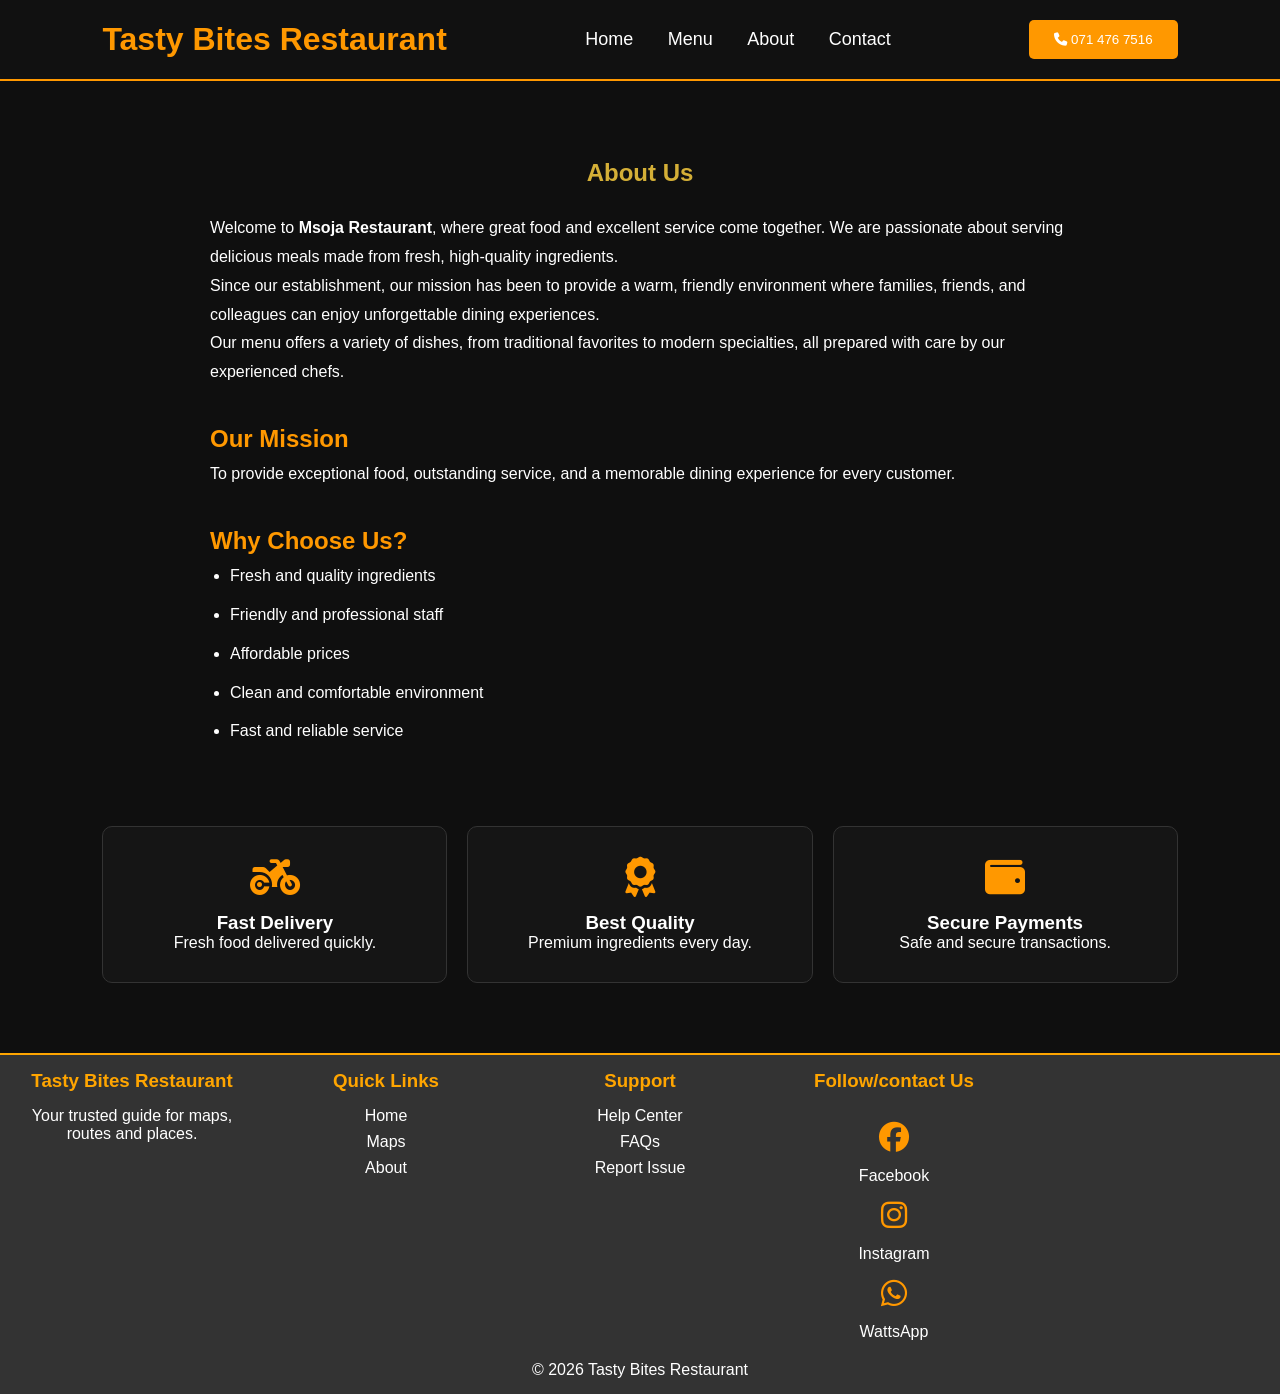
==== About.html @ 58aad4de "Add files via upload" ====
<!DOCTYPE html>
<html lang="en">
<head>
<meta charset="UTF-8">
<meta name="viewport" content="width=device-width, initial-scale=1.0">
<title>Tasty Bites Restaurant</title>
<link rel="stylesheet" href="FastFood.css">
<link rel="stylesheet"
href="https://cdnjs.cloudflare.com/ajax/libs/font-awesome/6.5.1/css/all.min.css">

</head>

<body>

<header>
    <div class="logo">
        <h1>Tasty Bites Restaurant</h1>
    </div>

    <nav>
        <a href="Home.html">Home</a>
        <a href="Menu.html">Menu</a>
        <a href="About.html">About</a>
        <a href="contacts.html">Contact</a>

    </nav>

    <button class="call-btn">
        <i class="fa-solid fa-phone"></i>
        071 476 7516
    </button>
</header>


<!-- About Section -->
    <section class="about">
        <h1>About Us</h1>

        <p>
            Welcome to <strong>Msoja Restaurant</strong>, where great food
            and excellent service come together. We are passionate about
            serving delicious meals made from fresh, high-quality ingredients.
        </p>

        <p>
            Since our establishment, our mission has been to provide a warm,
            friendly environment where families, friends, and colleagues can
            enjoy unforgettable dining experiences.
        </p>

        <p>
            Our menu offers a variety of dishes, from traditional favorites
            to modern specialties, all prepared with care by our experienced
            chefs.
        </p>

        <h2>Our Mission</h2>
        <p>
            To provide exceptional food, outstanding service, and a memorable
            dining experience for every customer.
        </p>

        <h2>Why Choose Us?</h2>
        <ul>
            <li>Fresh and quality ingredients</li>
            <li>Friendly and professional staff</li>
            <li>Affordable prices</li>
            <li>Clean and comfortable environment</li>
            <li>Fast and reliable service</li>
        </ul>

    </section>

<section class="features">

<div class="feature-box">
<i class="fa-solid fa-motorcycle"></i>
<h3>Fast Delivery</h3>
<p>Fresh food delivered quickly.</p>
</div>

<div class="feature-box">
<i class="fa-solid fa-award"></i>
<h3>Best Quality</h3>
<p>Premium ingredients every day.</p>
</div>

<div class="feature-box">
<i class="fa-solid fa-wallet"></i>
<h3>Secure Payments</h3>
<p>Safe and secure transactions.</p>
</div>

</section>

   <footer>

    <div class="footer-section">
        <h3>Tasty Bites Restaurant</h3>
        <p>Your trusted guide for maps, routes and places.</p>
    </div>

    <div class="footer-section">
        <h3>Quick Links</h3>
        <a href="#">Home</a>
        <a href="Contacts.html">Maps</a>
        <a href="About.html">About</a>
    </div>

    <div class="footer-section">
        <h3>Support</h3>
        <a href="#">Help Center</a>
        <a href="#">FAQs</a>
        <a href="#">Report Issue</a>
    </div>

    <div class="footer-section">
        <h3>Follow/contact Us</h3>
        <div class="socials">
            <i class="fa-brands fa-facebook"></i><p>Facebook </p>
            <i class="fa-brands fa-instagram"></i><p>Instagram  </p>
            <i class="fa-brands fa-whatsapp"></i><p>WattsApp </p>
        </div>
    </div>

      <p class="paragraph_footer">© 2026 Tasty Bites Restaurant</p>

</footer>


<script src="FastFood.js"></script>

</body>
</html>
---- FastFood.css ----
*{
    margin:0;
    padding:0;
    box-sizing:border-box;
    font-family:Arial, Helvetica, sans-serif;
}

body{
    background:#0f0f0f;
    color:white;
}

/* HEADER */

header{
    background:#111;
    display:flex;
    justify-content:space-between;
    align-items:center;
    padding:20px 8%;
    border-bottom:2px solid #ff9800;
}

.logo h1{
    color:#ff9800;
}

nav a{
    color:white;
    text-decoration:none;
    margin:0 15px;
    font-size:18px;
}

nav a:hover{
    color:#ff9800;
}

.call-btn{
    background:#ff9800;
    color:white;
    border:none;
    padding:12px 25px;
    border-radius:5px;
    cursor:pointer;
}

/* HERO */

.hero{
    height:650px;

    background:
    linear-gradient(
    rgba(0,0,0,0.6),
    rgba(0,0,0,0.6)),
    url('Burger.WEBP');

    height:100vh;
    background-size:cover;
    background-position:center;
    animation:slideShow 15s infinite;


    display:flex;
    align-items:center;
    padding-left:8%;
}


@keyframes slideShow{

    0%{
        background-image:url("Burger.WEBP");
    }

    33%{
        background-image:url("Chicken.WEBP");
    }

    66%{
        background-image:url("pizza.jpg");
    }

    100%{
        background-image:url("pie.WEBP");
    }
}











.hero-text{
    width:50%;
}

.hero-text h2{
    font-size:60px;
    color:white;
}

.hero-text h1{
    font-size:90px;
    color:#ff9800;
}

.hero-text p{
    margin-top:20px;
    margin-bottom:30px;
    font-size:20px;
}

.hero-text button{
    padding:15px 30px;
    margin-right:15px;
    border:none;
    border-radius:5px;
    cursor:pointer;
}

.hero-text button:first-of-type{
    background:#ff9800;
    color:white;
}

.hero-text button:last-of-type{
    background:transparent;
    color:white;
    border:2px solid white;
}

/* GRID */

.content-grid{
    display:grid;

    grid-template-columns:
    1fr 2fr 1fr;

    gap:20px;

    padding:40px 8%;
}

/* CARDS */

.special-card,
.order-card,
.calculator-card,
.contact-card{

    background:#151515;

    border:1px solid #333;

    border-radius:10px;

    padding:25px;
}

.special-card h2,
.order-card h2,
.calculator-card h2,
.contact-card h2{

    color:#ff9800;
    text-align:center;
    margin-bottom:20px;
}

.special-card img{
    width:100%;
    height:250px;
    object-fit:cover;
    border-radius:10px;
}

.price{
    font-size:40px;
    color:#ff9800;
    text-align:center;
    margin:15px 0;
}

.special-card button,
.order-card button,
.calculator-card button,
.contact-card button{

    width:100%;
    padding:15px;
    border:none;
    border-radius:5px;
    background:#ff9800;
    color:white;
    cursor:pointer;
    margin-top:15px;
}

.order-card input,
.order-card textarea,
.order-card select,
.calculator-card input,
.contact-card input,
.contact-card textarea{

    width:100%;
    padding:15px;
    margin-bottom:15px;

    background:#222;
    color:white;

    border:1px solid #444;
    border-radius:5px;
}

/* FEATURES */

.features{

    display:grid;

    grid-template-columns:
    repeat(3,1fr);

    gap:20px;

    padding:0 8% 40px;
}

.feature-box{

    background:#151515;

    border:1px solid #333;

    border-radius:10px;

    text-align:center;

    padding:30px;
}

.feature-box i{

    color:#ff9800;

    font-size:40px;

    margin-bottom:15px;
}

/* CONTACT */

.contact-card{

    width:84%;

    margin:auto;
    margin-bottom:40px;
}

/* FOOTER */
footer{
  background: #333;
  color: white;
    display:grid;
    grid-template-columns:repeat(auto-fit,minmax(200px,1fr));
    gap:20px;
    padding:40px 8%;
    margin-top:30px;
    border-top:2px solid orange;
}

.footer-section h3{
    color:orange;
    margin-bottom:15px;
}

.footer-section a{
    display:block;
    text-decoration:none;
    color:white;
    margin:8px 0;
}

.footer-section a:hover{
    color:orange;
}


.socials i{

    color:#ff9800;

    font-size:30px;

    margin:15px;
}

/* HOVER EFFECTS */

button:hover{

    transform:translateY(-3px);

    transition:0.3s;
}

.feature-box:hover{

    transform:scale(1.03);

    transition:0.3s;
}

/* MOBILE */

@media(max-width:900px){

.content-grid{

grid-template-columns:1fr;

}

.features{

grid-template-columns:1fr;

}

.hero-text{

width:100%;
}

.hero-text h1{

font-size:50px;
}

.hero-text h2{

font-size:35px;
}
}


.about {
    max-width: 900px;
    margin: 50px auto;
    padding: 20px;
    line-height: 1.8;
}

.about h1 {
    text-align: center;
    color: #d4af37;
    margin-bottom: 20px;
}

.about h2 {
   color:#ff9800;
    margin-top: 30px;
}

.about ul {
    padding-left: 20px;
}

.about li {
    margin-bottom: 10px;
}

footer {
    text-align: center;
    padding: 15px;
    background: #333;
    color: white;
}



.stats{
    display:flex;
    justify-content:center;
    gap:30px;
    flex-wrap:wrap;
    padding:80px 8%;
    background:#0a0a0a;
}

.stat-box{
    background:#111;
    width:280px;
    padding:40px;
    text-align:center;
    border-radius:15px;
    border:1px solid #222;
    transition:0.4s;
}

.stat-box h2{
    font-size:3rem;
    color:orange;
    margin-bottom:10px;
}

.stat-box p{
    font-size:1.1rem;
    color:#ddd;
}

.stat-box:hover{
    transform:translateY(-10px);
    box-shadow:0 0 20px rgba(255,165,0,0.4);
    border-color:orange;
}


.reviews{
    padding:80px 8%;
    text-align:center;
}

#reviewForm{
    max-width:700px;
    margin:auto;
    display:flex;
    flex-direction:column;
    gap:15px;
}

#reviewForm input,
#reviewForm select,
#reviewForm textarea{
    padding:15px;
    border:none;
    border-radius:10px;
    background:#111;
    color:white;
    border:1px solid #333;
}

#reviewForm textarea{
    min-height:120px;
    resize:none;
}

#reviewForm button{
    padding:15px;
    background:orange;
    color:white;
    border:none;
    border-radius:10px;
    cursor:pointer;
    font-size:1rem;
}

#reviewForm button:hover{
    background:#ff8800;
}

#reviewsContainer{
    margin-top:40px;
    display:flex;
    flex-wrap:wrap;
    justify-content:center;
    gap:20px;
}

.review-card{
    width:300px;
    background:#111;
    padding:20px;
    border-radius:10px;
    border:1px solid #333;
    text-align:left;
}

.review-card h3{
    color:orange;
    margin-bottom:10px;
}

.review-card .stars{
    color:gold;
    margin-bottom:10px;
}
.paragraph_footer{
    text-align:center;
}
.paragraph_footer{
    grid-column:1/-1;
    text-align:center;

}.paragraph_footer{
    grid-column:1/-1;
    text-align:center;
}


.menu-grid{
    display:grid;
    grid-template-columns:2fr 1fr 1fr;
    gap:20px;
    padding:50px;
    background:#111;
}

.menu-card{
    position:relative;
    overflow:hidden;
    border-radius:15px;
    min-height:250px;
}

.large{
    grid-row:span 2;
}

.menu-card img{
    width:100%;
    height:100%;
    object-fit:cover;
    transition:0.5s;
}

.overlay{
    position:absolute;
    bottom:0;
    left:0;
    width:100%;
    background:linear-gradient(
        transparent,
        rgba(0,0,0,0.9)
    );
    padding:20px;
}

.overlay h2{
    color:white;
    font-size:2rem;
    font-weight:bold;
}

.menu-card:hover img{
    transform:scale(1.1);
}

.search-box{
    display:block;
    margin:30px auto;
    width:50%;
    max-width:500px;
    padding:12px;
    border-radius:25px;
    border:2px solid gold;
    font-size:16px;
}
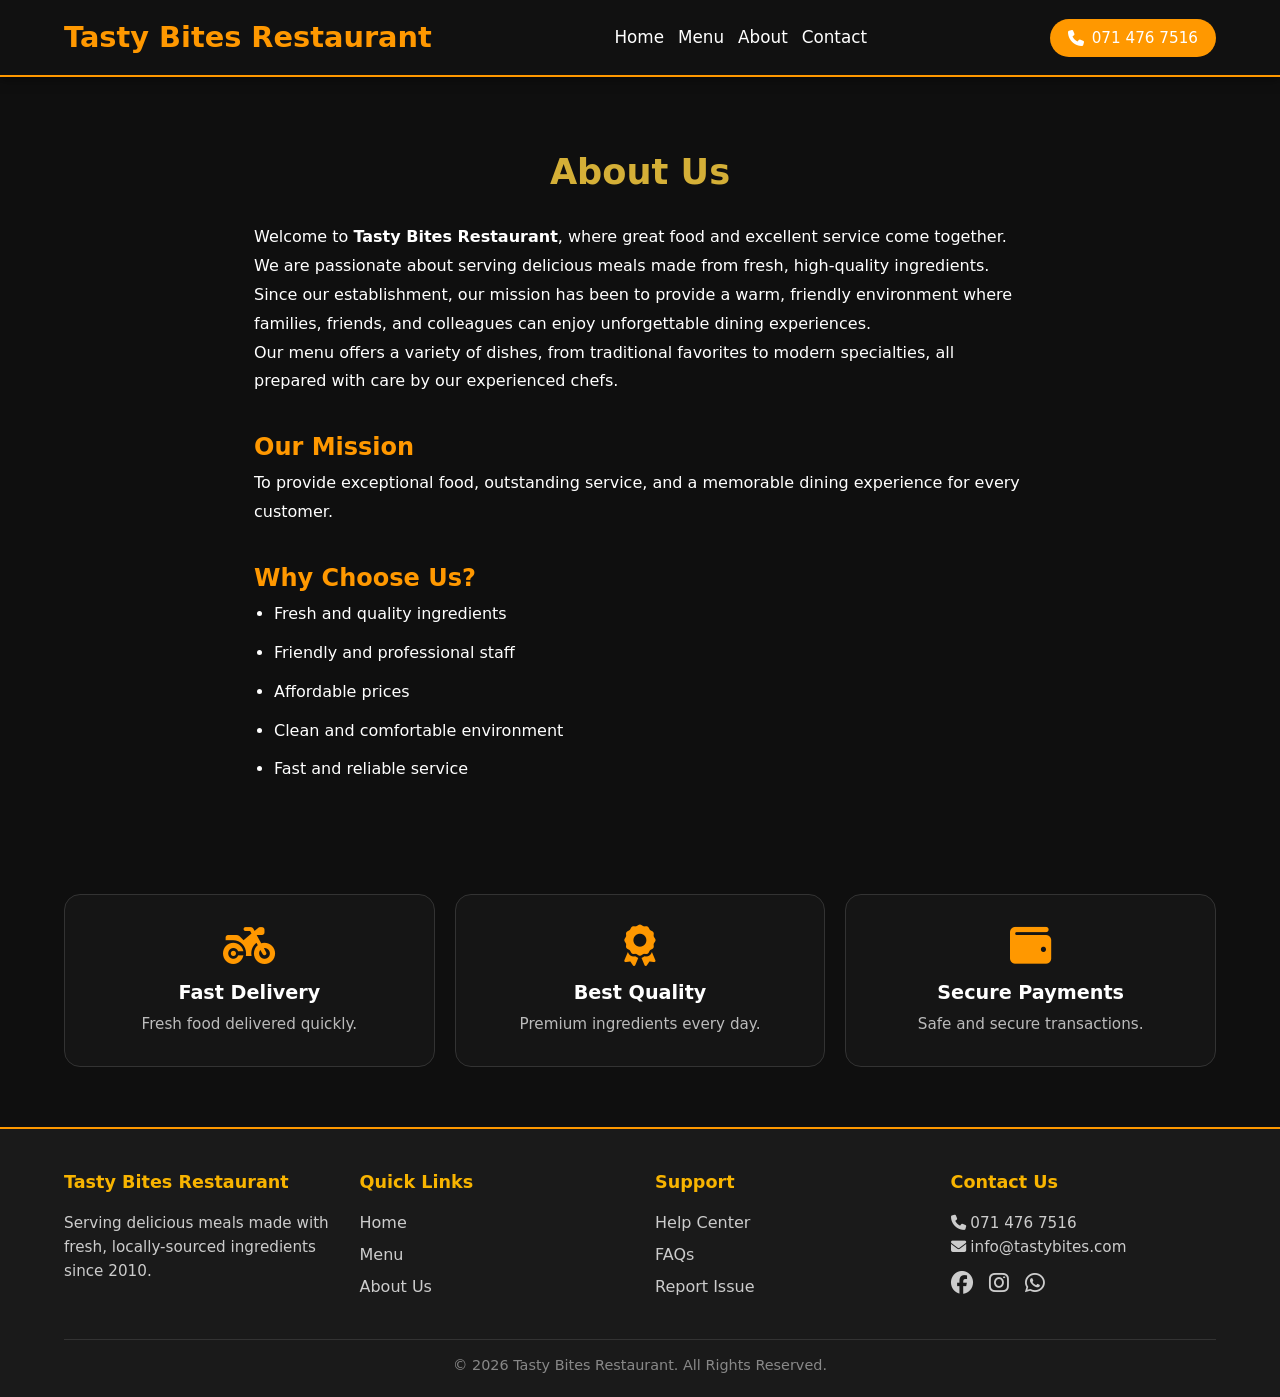
==== commit f4afe2a9: "Add files via upload" ====
--- a/About.html
+++ b/About.html
@@ -1,134 +1,98 @@
 <!DOCTYPE html>
 <html lang="en">
 <head>
-<meta charset="UTF-8">
-<meta name="viewport" content="width=device-width, initial-scale=1.0">
-<title>Tasty Bites Restaurant</title>
-<link rel="stylesheet" href="FastFood.css">
-<link rel="stylesheet"
-href="https://cdnjs.cloudflare.com/ajax/libs/font-awesome/6.5.1/css/all.min.css">
-
+    <meta charset="UTF-8">
+    <meta name="viewport" content="width=device-width, initial-scale=1.0, maximum-scale=5.0">
+    <title>Tasty Bites Restaurant - About</title>
+    <link rel="stylesheet" href="FastFood.css">
+    <link rel="stylesheet" href="https://cdnjs.cloudflare.com/ajax/libs/font-awesome/6.5.1/css/all.min.css">
 </head>
-
 <body>
 
 <header>
     <div class="logo">
         <h1>Tasty Bites Restaurant</h1>
     </div>
-
     <nav>
         <a href="Home.html">Home</a>
         <a href="Menu.html">Menu</a>
         <a href="About.html">About</a>
-        <a href="contacts.html">Contact</a>
-
+        <a href="Contacts.html">Contact</a>
     </nav>
-
     <button class="call-btn">
-        <i class="fa-solid fa-phone"></i>
-        071 476 7516
+        <i class="fa-solid fa-phone"></i> 071 476 7516
     </button>
 </header>
 
-
-<!-- About Section -->
-    <section class="about">
-        <h1>About Us</h1>
-
-        <p>
-            Welcome to <strong>Msoja Restaurant</strong>, where great food
-            and excellent service come together. We are passionate about
-            serving delicious meals made from fresh, high-quality ingredients.
-        </p>
-
-        <p>
-            Since our establishment, our mission has been to provide a warm,
-            friendly environment where families, friends, and colleagues can
-            enjoy unforgettable dining experiences.
-        </p>
-
-        <p>
-            Our menu offers a variety of dishes, from traditional favorites
-            to modern specialties, all prepared with care by our experienced
-            chefs.
-        </p>
-
-        <h2>Our Mission</h2>
-        <p>
-            To provide exceptional food, outstanding service, and a memorable
-            dining experience for every customer.
-        </p>
-
-        <h2>Why Choose Us?</h2>
-        <ul>
-            <li>Fresh and quality ingredients</li>
-            <li>Friendly and professional staff</li>
-            <li>Affordable prices</li>
-            <li>Clean and comfortable environment</li>
-            <li>Fast and reliable service</li>
-        </ul>
-
-    </section>
+<section class="about">
+    <h1>About Us</h1>
+    <p>Welcome to <strong>Tasty Bites Restaurant</strong>, where great food and excellent service come together. We are passionate about serving delicious meals made from fresh, high-quality ingredients.</p>
+    <p>Since our establishment, our mission has been to provide a warm, friendly environment where families, friends, and colleagues can enjoy unforgettable dining experiences.</p>
+    <p>Our menu offers a variety of dishes, from traditional favorites to modern specialties, all prepared with care by our experienced chefs.</p>
+    <h2>Our Mission</h2>
+    <p>To provide exceptional food, outstanding service, and a memorable dining experience for every customer.</p>
+    <h2>Why Choose Us?</h2>
+    <ul>
+        <li>Fresh and quality ingredients</li>
+        <li>Friendly and professional staff</li>
+        <li>Affordable prices</li>
+        <li>Clean and comfortable environment</li>
+        <li>Fast and reliable service</li>
+    </ul>
+</section>
 
 <section class="features">
-
-<div class="feature-box">
-<i class="fa-solid fa-motorcycle"></i>
-<h3>Fast Delivery</h3>
-<p>Fresh food delivered quickly.</p>
-</div>
-
-<div class="feature-box">
-<i class="fa-solid fa-award"></i>
-<h3>Best Quality</h3>
-<p>Premium ingredients every day.</p>
-</div>
-
-<div class="feature-box">
-<i class="fa-solid fa-wallet"></i>
-<h3>Secure Payments</h3>
-<p>Safe and secure transactions.</p>
-</div>
-
+    <div class="feature-box">
+        <i class="fa-solid fa-motorcycle"></i>
+        <h3>Fast Delivery</h3>
+        <p>Fresh food delivered quickly.</p>
+    </div>
+    <div class="feature-box">
+        <i class="fa-solid fa-award"></i>
+        <h3>Best Quality</h3>
+        <p>Premium ingredients every day.</p>
+    </div>
+    <div class="feature-box">
+        <i class="fa-solid fa-wallet"></i>
+        <h3>Secure Payments</h3>
+        <p>Safe and secure transactions.</p>
+    </div>
 </section>
 
-   <footer>
-
-    <div class="footer-section">
-        <h3>Tasty Bites Restaurant</h3>
-        <p>Your trusted guide for maps, routes and places.</p>
-    </div>
-
-    <div class="footer-section">
-        <h3>Quick Links</h3>
-        <a href="#">Home</a>
-        <a href="Contacts.html">Maps</a>
-        <a href="About.html">About</a>
-    </div>
-
-    <div class="footer-section">
-        <h3>Support</h3>
-        <a href="#">Help Center</a>
-        <a href="#">FAQs</a>
-        <a href="#">Report Issue</a>
-    </div>
-
-    <div class="footer-section">
-        <h3>Follow/contact Us</h3>
-        <div class="socials">
-            <i class="fa-brands fa-facebook"></i><p>Facebook </p>
-            <i class="fa-brands fa-instagram"></i><p>Instagram  </p>
-            <i class="fa-brands fa-whatsapp"></i><p>WattsApp </p>
+<!-- UNIFIED FOOTER -->
+<footer>
+    <div class="footer-container">
+        <div class="footer-section">
+            <h3>Tasty Bites Restaurant</h3>
+            <p>Serving delicious meals made with fresh, locally-sourced ingredients since 2010.</p>
+        </div>
+        <div class="footer-section">
+            <h3>Quick Links</h3>
+            <a href="Home.html">Home</a>
+            <a href="Menu.html">Menu</a>
+            <a href="About.html">About Us</a>
+        </div>
+        <div class="footer-section">
+            <h3>Support</h3>
+            <a href="#">Help Center</a>
+            <a href="#">FAQs</a>
+            <a href="#">Report Issue</a>
+        </div>
+        <div class="footer-section">
+            <h3>Contact Us</h3>
+            <p><i class="fas fa-phone"></i> 071 476 7516</p>
+            <p><i class="fas fa-envelope"></i> info@tastybites.com</p>
+            <div class="socials">
+                <a href="#" aria-label="Facebook"><i class="fa-brands fa-facebook"></i></a>
+                <a href="#" aria-label="Instagram"><i class="fa-brands fa-instagram"></i></a>
+                <a href="#" aria-label="WhatsApp"><i class="fa-brands fa-whatsapp"></i></a>
+            </div>
         </div>
     </div>
-
-      <p class="paragraph_footer">© 2026 Tasty Bites Restaurant</p>
-
+    <hr class="footer-divider">
+    <p class="paragraph_footer">© 2026 Tasty Bites Restaurant. All Rights Reserved.</p>
 </footer>
 
-
 <script src="FastFood.js"></script>
-
 </body>
-</html>
+</html>
--- a/FastFood.css
+++ b/FastFood.css
@@ -1,569 +1,1083 @@
-*{
-    margin:0;
-    padding:0;
-    box-sizing:border-box;
-    font-family:Arial, Helvetica, sans-serif;
-}
-
-body{
-    background:#0f0f0f;
-    color:white;
-}
-
-/* HEADER */
-
-header{
-    background:#111;
-    display:flex;
-    justify-content:space-between;
-    align-items:center;
-    padding:20px 8%;
-    border-bottom:2px solid #ff9800;
-}
-
-.logo h1{
-    color:#ff9800;
-}
-
-nav a{
-    color:white;
-    text-decoration:none;
-    margin:0 15px;
-    font-size:18px;
-}
-
-nav a:hover{
-    color:#ff9800;
-}
-
-.call-btn{
-    background:#ff9800;
-    color:white;
-    border:none;
-    padding:12px 25px;
-    border-radius:5px;
-    cursor:pointer;
-}
-
-/* HERO */
-
-.hero{
-    height:650px;
-
-    background:
-    linear-gradient(
-    rgba(0,0,0,0.6),
-    rgba(0,0,0,0.6)),
-    url('Burger.WEBP');
-
-    height:100vh;
-    background-size:cover;
-    background-position:center;
-    animation:slideShow 15s infinite;
-
-
-    display:flex;
-    align-items:center;
-    padding-left:8%;
-}
-
-
-@keyframes slideShow{
-
-    0%{
-        background-image:url("Burger.WEBP");
-    }
-
-    33%{
-        background-image:url("Chicken.WEBP");
-    }
-
-    66%{
-        background-image:url("pizza.jpg");
-    }
-
-    100%{
-        background-image:url("pie.WEBP");
-    }
-}
-
-
-
-
-
-
-
-
-
-
-
-.hero-text{
-    width:50%;
-}
-
-.hero-text h2{
-    font-size:60px;
-    color:white;
-}
-
-.hero-text h1{
-    font-size:90px;
-    color:#ff9800;
-}
-
-.hero-text p{
-    margin-top:20px;
-    margin-bottom:30px;
-    font-size:20px;
-}
-
-.hero-text button{
-    padding:15px 30px;
-    margin-right:15px;
-    border:none;
-    border-radius:5px;
-    cursor:pointer;
-}
-
-.hero-text button:first-of-type{
-    background:#ff9800;
-    color:white;
-}
-
-.hero-text button:last-of-type{
-    background:transparent;
-    color:white;
-    border:2px solid white;
-}
-
-/* GRID */
-
-.content-grid{
-    display:grid;
-
-    grid-template-columns:
-    1fr 2fr 1fr;
-
-    gap:20px;
-
-    padding:40px 8%;
-}
-
-/* CARDS */
-
-.special-card,
-.order-card,
-.calculator-card,
-.contact-card{
-
-    background:#151515;
-
-    border:1px solid #333;
-
-    border-radius:10px;
-
-    padding:25px;
-}
-
-.special-card h2,
-.order-card h2,
-.calculator-card h2,
-.contact-card h2{
-
-    color:#ff9800;
-    text-align:center;
-    margin-bottom:20px;
-}
-
-.special-card img{
-    width:100%;
-    height:250px;
-    object-fit:cover;
-    border-radius:10px;
-}
-
-.price{
-    font-size:40px;
-    color:#ff9800;
-    text-align:center;
-    margin:15px 0;
-}
-
-.special-card button,
-.order-card button,
-.calculator-card button,
-.contact-card button{
-
-    width:100%;
-    padding:15px;
-    border:none;
-    border-radius:5px;
-    background:#ff9800;
-    color:white;
-    cursor:pointer;
-    margin-top:15px;
-}
-
-.order-card input,
-.order-card textarea,
-.order-card select,
-.calculator-card input,
-.contact-card input,
-.contact-card textarea{
-
-    width:100%;
-    padding:15px;
-    margin-bottom:15px;
-
-    background:#222;
-    color:white;
-
-    border:1px solid #444;
-    border-radius:5px;
-}
-
-/* FEATURES */
-
-.features{
-
-    display:grid;
-
-    grid-template-columns:
-    repeat(3,1fr);
-
-    gap:20px;
-
-    padding:0 8% 40px;
-}
-
-.feature-box{
-
-    background:#151515;
-
-    border:1px solid #333;
-
-    border-radius:10px;
-
-    text-align:center;
-
-    padding:30px;
-}
-
-.feature-box i{
-
-    color:#ff9800;
-
-    font-size:40px;
-
-    margin-bottom:15px;
-}
-
-/* CONTACT */
-
-.contact-card{
-
-    width:84%;
-
-    margin:auto;
-    margin-bottom:40px;
-}
-
-/* FOOTER */
-footer{
-  background: #333;
-  color: white;
-    display:grid;
-    grid-template-columns:repeat(auto-fit,minmax(200px,1fr));
-    gap:20px;
-    padding:40px 8%;
-    margin-top:30px;
-    border-top:2px solid orange;
-}
-
-.footer-section h3{
-    color:orange;
-    margin-bottom:15px;
-}
-
-.footer-section a{
-    display:block;
-    text-decoration:none;
-    color:white;
-    margin:8px 0;
-}
-
-.footer-section a:hover{
-    color:orange;
-}
-
-
-.socials i{
-
-    color:#ff9800;
-
-    font-size:30px;
-
-    margin:15px;
-}
-
-/* HOVER EFFECTS */
-
-button:hover{
-
-    transform:translateY(-3px);
-
-    transition:0.3s;
-}
-
-.feature-box:hover{
-
-    transform:scale(1.03);
-
-    transition:0.3s;
-}
-
-/* MOBILE */
-
-@media(max-width:900px){
-
-.content-grid{
-
-grid-template-columns:1fr;
-
-}
-
-.features{
-
-grid-template-columns:1fr;
-
-}
-
-.hero-text{
-
-width:100%;
-}
-
-.hero-text h1{
-
-font-size:50px;
-}
-
-.hero-text h2{
-
-font-size:35px;
-}
-}
-
-
+/* === RESET & BASE === */
+* {
+    margin: 0;
+    padding: 0;
+    box-sizing: border-box;
+    font-family: system-ui, -apple-system, 'Segoe UI', Roboto, Arial, sans-serif;
+}
+body {
+    background: #0f0f0f;
+    color: white;
+    line-height: 1.5;
+    padding-top: 80px;
+}
+a {
+    text-decoration: none;
+    color: inherit;
+}
+img {
+    max-width: 100%;
+    height: auto;
+    display: block;
+}
+
+/* === HEADER === */
+header {
+    background: #111;
+    display: flex;
+    flex-wrap: wrap;
+    align-items: center;
+    justify-content: space-between;
+    padding: 16px 5%;
+    border-bottom: 2px solid #ff9800;
+    gap: 12px;
+    position: fixed;
+    top: 0;
+    left: 0;
+    width: 100%;
+    z-index: 1000;
+    box-shadow: 0 2px 10px rgba(0,0,0,0.5);
+}
+.logo h1 {
+    color: #ff9800;
+    font-size: clamp(1.1rem, 4vw, 1.8rem);
+}
+nav {
+    display: flex;
+    flex-wrap: wrap;
+    gap: 8px 14px;
+}
+nav a {
+    color: white;
+    font-size: clamp(0.85rem, 2vw, 1.05rem);
+    transition: color 0.2s;
+}
+nav a:hover {
+    color: #ff9800;
+}
+.call-btn {
+    background: #ff9800;
+    color: white;
+    border: none;
+    padding: 10px 18px;
+    border-radius: 30px;
+    font-size: 0.95rem;
+    cursor: pointer;
+    display: inline-flex;
+    align-items: center;
+    gap: 8px;
+    white-space: nowrap;
+}
+.call-btn i {
+    font-size: 1rem;
+}
+
+/* === HERO === */
+.hero {
+    min-height: 50vh;
+    background: linear-gradient(rgba(0,0,0,0.6), rgba(0,0,0,0.7)), url('Burger.WEBP');
+    background-size: cover;
+    background-position: center;
+    display: flex;
+    align-items: center;
+    padding: 10% 6%;
+    animation: slideShow 18s infinite;
+}
+@keyframes slideShow {
+    0% { background-image: linear-gradient(rgba(0,0,0,0.6),rgba(0,0,0,0.7)), url('Burger.WEBP'); }
+    33% { background-image: linear-gradient(rgba(0,0,0,0.6),rgba(0,0,0,0.7)), url('Chicken.WEBP'); }
+    66% { background-image: linear-gradient(rgba(0,0,0,0.6),rgba(0,0,0,0.7)), url('pizza.jpg'); }
+    100% { background-image: linear-gradient(rgba(0,0,0,0.6),rgba(0,0,0,0.7)), url('pie.WEBP'); }
+}
+.hero-text {
+    max-width: 700px;
+    width: 100%;
+}
+.hero-text h2 {
+    font-size: clamp(1.8rem, 7vw, 3.5rem);
+    color: white;
+}
+.hero-text h1 {
+    font-size: clamp(2.5rem, 10vw, 5rem);
+    color: #ff9800;
+    line-height: 1.1;
+}
+.hero-text p {
+    font-size: clamp(1rem, 2.5vw, 1.3rem);
+    margin: 16px 0 24px;
+    max-width: 500px;
+}
+.hero-text button {
+    padding: 12px 28px;
+    margin-right: 12px;
+    border: none;
+    border-radius: 40px;
+    font-weight: 600;
+    cursor: pointer;
+    font-size: 1rem;
+    transition: 0.2s;
+}
+.hero-text button:first-of-type {
+    background: #ff9800;
+    color: white;
+}
+.hero-text button:last-of-type {
+    background: transparent;
+    color: white;
+    border: 2px solid white;
+}
+
+/* === FEATURES === */
+.features {
+    display: grid;
+    grid-template-columns: repeat(auto-fit, minmax(170px, 1fr));
+    gap: 20px;
+    padding: 40px 5%;
+}
+.feature-box {
+    background: #151515;
+    border: 1px solid #333;
+    border-radius: 16px;
+    text-align: center;
+    padding: 30px 16px;
+    transition: 0.25s;
+}
+.feature-box:hover {
+    transform: scale(1.02);
+}
+.feature-box i {
+    color: #ff9800;
+    font-size: 2.6rem;
+    margin-bottom: 12px;
+}
+.feature-box h3 {
+    font-size: 1.2rem;
+    margin-bottom: 6px;
+}
+.feature-box p {
+    color: #bbb;
+    font-size: 0.95rem;
+}
+
+/* === CONTENT GRID === */
+.content-grid {
+    display: grid;
+    grid-template-columns: 1fr;
+    gap: 24px;
+    padding: 30px 5% 40px;
+}
+@media (min-width: 700px) {
+    .content-grid {
+        grid-template-columns: 1fr 1fr;
+    }
+}
+@media (min-width: 1000px) {
+    .content-grid {
+        grid-template-columns: 1fr 2fr 1fr;
+    }
+}
+
+/* Special Card */
+.special-card {
+    background: #151515;
+    border: 1px solid #333;
+    border-radius: 16px;
+    padding: 24px;
+}
+.special-card h2 {
+    color: #ff9800;
+    text-align: center;
+    margin-bottom: 16px;
+    font-size: 1.4rem;
+}
+.special-card img {
+    width: 100%;
+    height: 220px;
+    object-fit: cover;
+    border-radius: 12px;
+}
+.price {
+    font-size: 2rem;
+    color: #ff9800;
+    text-align: center;
+    margin: 12px 0;
+}
+.special-card button {
+    width: 100%;
+    padding: 14px;
+    border: none;
+    border-radius: 30px;
+    background: #ff9800;
+    color: white;
+    cursor: pointer;
+    font-weight: 600;
+    margin-top: 12px;
+    transition: 0.2s;
+}
+.special-card button:hover {
+    background: #e08900;
+}
+
+/* Customer Card (Middle) */
+.customer-card {
+    background: #151515;
+    border: 1px solid #333;
+    border-radius: 16px;
+    padding: 24px;
+}
+.customer-card h2 {
+    color: #ff9800;
+    text-align: center;
+    margin-bottom: 16px;
+    font-size: 1.4rem;
+}
+.customer-info input,
+.customer-info textarea,
+.customer-info select {
+    width: 100%;
+    padding: 12px 14px;
+    margin-bottom: 10px;
+    background: #1f1f1f;
+    color: white;
+    border: 1px solid #333;
+    border-radius: 8px;
+    font-size: 0.95rem;
+    transition: border-color 0.3s;
+}
+.customer-info input:focus,
+.customer-info textarea:focus,
+.customer-info select:focus {
+    border-color: #ff9800;
+    outline: none;
+}
+.customer-info textarea {
+    resize: vertical;
+    min-height: 60px;
+}
+.customer-info select {
+    appearance: none;
+    background-image: url("data:image/svg+xml,%3Csvg xmlns='http://www.w3.org/2000/svg' width='12' height='12' viewBox='0 0 12 12'%3E%3Cpath fill='%23888' d='M6 8L1 3h10z'/%3E%3C/svg%3E");
+    background-repeat: no-repeat;
+    background-position: right 14px center;
+    cursor: pointer;
+}
+.customer-info select option {
+    background: #1f1f1f;
+    color: white;
+}
+.order-btn {
+    width: 100%;
+    padding: 14px;
+    border: none;
+    border-radius: 30px;
+    background: #25D366;
+    color: white;
+    cursor: pointer;
+    font-weight: 700;
+    font-size: 1rem;
+    margin-top: 6px;
+    transition: 0.2s;
+    display: flex;
+    align-items: center;
+    justify-content: center;
+    gap: 10px;
+}
+.order-btn:hover {
+    background: #1da851;
+    transform: scale(1.02);
+}
+.order-btn i {
+    font-size: 1.2rem;
+}
+
+/* Summary Card (Right) */
+.summary-card {
+    background: #151515;
+    border: 1px solid #333;
+    border-radius: 16px;
+    padding: 24px;
+    display: flex;
+    flex-direction: column;
+}
+.summary-card h2 {
+    color: #ff9800;
+    text-align: center;
+    margin-bottom: 16px;
+    font-size: 1.4rem;
+}
+#orderItems {
+    min-height: 120px;
+    max-height: 280px;
+    overflow-y: auto;
+    margin-bottom: 12px;
+    background: #1a1a1a;
+    border-radius: 8px;
+    padding: 8px 12px;
+    flex-grow: 1;
+}
+.empty-order {
+    color: #888;
+    text-align: center;
+    padding: 30px 0;
+    font-size: 0.95rem;
+}
+.order-item {
+    display: flex;
+    justify-content: space-between;
+    align-items: center;
+    padding: 8px 0;
+    border-bottom: 1px solid #2a2a2a;
+    color: #ddd;
+    font-size: 0.9rem;
+}
+.order-item:last-child {
+    border-bottom: none;
+}
+.order-item .item-name {
+    flex: 1;
+    font-weight: 500;
+}
+.order-item .item-qty {
+    color: #ff9800;
+    margin: 0 8px;
+    font-weight: 600;
+}
+.order-item .item-price {
+    font-weight: 600;
+    color: #fff;
+}
+.order-item .remove-item {
+    color: #ff4444;
+    cursor: pointer;
+    background: none;
+    border: none;
+    font-size: 1rem;
+    padding: 0 4px;
+    margin-left: 8px;
+    transition: 0.2s;
+}
+.order-item .remove-item:hover {
+    color: #ff6666;
+    transform: scale(1.2);
+}
+.order-total {
+    display: flex;
+    justify-content: space-between;
+    align-items: center;
+    padding: 12px 0;
+    border-top: 2px solid #ff9800;
+    margin-top: 4px;
+    font-size: 1.1rem;
+}
+.order-total span:last-child {
+    color: #ff9800;
+    font-weight: 700;
+    font-size: 1.4rem;
+}
+.clear-btn {
+    width: 100%;
+    padding: 10px;
+    border: 1px solid #444;
+    border-radius: 30px;
+    background: transparent;
+    color: #888;
+    cursor: pointer;
+    font-weight: 600;
+    font-size: 0.9rem;
+    margin-top: 8px;
+    transition: 0.2s;
+    display: flex;
+    align-items: center;
+    justify-content: center;
+    gap: 8px;
+}
+.clear-btn:hover {
+    border-color: #ff4444;
+    color: #ff4444;
+}
+.clear-btn i {
+    font-size: 0.9rem;
+}
+
+/* === STATS === */
+.stats {
+    display: flex;
+    flex-wrap: wrap;
+    justify-content: center;
+    gap: 20px;
+    padding: 40px 5%;
+    background: #0a0a0a;
+}
+.stat-box {
+    background: #111;
+    flex: 1 1 180px;
+    max-width: 280px;
+    padding: 30px 20px;
+    text-align: center;
+    border-radius: 16px;
+    border: 1px solid #222;
+    transition: 0.3s;
+}
+.stat-box:hover {
+    transform: translateY(-6px);
+    border-color: #ff9800;
+    box-shadow: 0 0 20px rgba(255,165,0,0.2);
+}
+.stat-box h2 {
+    font-size: 2.8rem;
+    color: #ff9800;
+    margin-bottom: 6px;
+}
+.stat-box p {
+    color: #ddd;
+    font-size: 1rem;
+}
+
+/* === ABOUT PAGE === */
 .about {
     max-width: 900px;
-    margin: 50px auto;
-    padding: 20px;
+    margin: 40px auto;
+    padding: 20px 5%;
     line-height: 1.8;
 }
-
 .about h1 {
     text-align: center;
     color: #d4af37;
     margin-bottom: 20px;
-}
-
+    font-size: 2.2rem;
+}
 .about h2 {
-   color:#ff9800;
+    color: #ff9800;
     margin-top: 30px;
 }
-
 .about ul {
     padding-left: 20px;
 }
-
 .about li {
     margin-bottom: 10px;
 }
 
+/* === MENU PAGE === */
+.menu-categories {
+    padding: 20px 5% 10px;
+    background: #0f0f0f;
+}
+.category-grid {
+    display: flex;
+    flex-wrap: wrap;
+    gap: 12px;
+    justify-content: center;
+    margin: 16px 0 10px;
+}
+.category-card {
+    background: #1a1a1a;
+    border: 2px solid #333;
+    border-radius: 40px;
+    padding: 10px 24px;
+    display: flex;
+    align-items: center;
+    gap: 10px;
+    cursor: pointer;
+    transition: all 0.3s ease;
+    color: #ccc;
+    font-size: 0.95rem;
+    font-weight: 600;
+}
+.category-card i {
+    font-size: 1.2rem;
+    color: #888;
+    transition: color 0.3s;
+}
+.category-card:hover {
+    border-color: #ff9800;
+    color: #fff;
+    transform: translateY(-2px);
+}
+.category-card.active {
+    background: #ff9800;
+    border-color: #ff9800;
+    color: #1a1a1a;
+}
+.category-card.active i {
+    color: #1a1a1a;
+}
+.menu-items-container {
+    padding: 20px 5% 40px;
+}
+.menu-items-container h2 {
+    color: #ff9800;
+    font-size: 1.6rem;
+    margin-bottom: 20px;
+    text-align: center;
+}
+.menu-items-grid {
+    display: grid;
+    grid-template-columns: repeat(auto-fill, minmax(260px, 1fr));
+    gap: 20px;
+}
+.menu-item-card {
+    background: #151515;
+    border: 1px solid #2a2a2a;
+    border-radius: 16px;
+    padding: 20px;
+    transition: all 0.3s ease;
+    display: flex;
+    flex-direction: column;
+}
+.menu-item-card:hover {
+    transform: translateY(-4px);
+    border-color: #ff9800;
+    box-shadow: 0 8px 30px rgba(255, 152, 0, 0.1);
+}
+.menu-item-card .item-image {
+    width: 100%;
+    height: 160px;
+    object-fit: cover;
+    border-radius: 12px;
+    margin-bottom: 14px;
+}
+.menu-item-card .item-name {
+    font-size: 1.2rem;
+    font-weight: 700;
+    color: #fff;
+    margin-bottom: 4px;
+}
+.menu-item-card .item-desc {
+    font-size: 0.9rem;
+    color: #aaa;
+    margin-bottom: 10px;
+    flex-grow: 1;
+}
+.menu-item-card .item-price {
+    font-size: 1.4rem;
+    color: #ff9800;
+    font-weight: 700;
+}
+.menu-item-card .item-actions {
+    display: flex;
+    gap: 10px;
+    margin-top: 12px;
+}
+.menu-item-card .item-actions button {
+    flex: 1;
+    padding: 10px;
+    border: none;
+    border-radius: 30px;
+    font-weight: 600;
+    cursor: pointer;
+    transition: 0.2s;
+}
+.menu-item-card .btn-add {
+    background: #ff9800;
+    color: #1a1a1a;
+}
+.menu-item-card .btn-add:hover {
+    background: #e68900;
+}
+.menu-item-card .btn-details {
+    background: transparent;
+    color: #ccc;
+    border: 1px solid #444;
+}
+.menu-item-card .btn-details:hover {
+    border-color: #ff9800;
+    color: #fff;
+}
+.empty-menu {
+    grid-column: 1 / -1;
+    text-align: center;
+    padding: 60px 20px;
+    color: #888;
+}
+.empty-menu i {
+    font-size: 3rem;
+    color: #333;
+    margin-bottom: 16px;
+}
+.empty-menu p {
+    font-size: 1.1rem;
+}
+.menu-grid {
+    display: grid;
+    grid-template-columns: 1fr;
+    gap: 16px;
+    padding: 20px 5% 40px;
+}
+@media (min-width: 600px) {
+    .menu-grid {
+        grid-template-columns: 1fr 1fr;
+    }
+}
+@media (min-width: 900px) {
+    .menu-grid {
+        grid-template-columns: 2fr 1fr 1fr;
+    }
+}
+.menu-card {
+    position: relative;
+    overflow: hidden;
+    border-radius: 16px;
+    min-height: 200px;
+}
+.menu-card.large {
+    grid-row: span 1;
+}
+@media (min-width: 900px) {
+    .menu-card.large {
+        grid-row: span 2;
+    }
+}
+.menu-card img {
+    width: 100%;
+    height: 100%;
+    object-fit: cover;
+    transition: 0.4s;
+    min-height: 200px;
+}
+.menu-card:hover img {
+    transform: scale(1.05);
+}
+.overlay {
+    position: absolute;
+    bottom: 0;
+    left: 0;
+    width: 100%;
+    background: linear-gradient(transparent, rgba(0,0,0,0.85));
+    padding: 20px;
+}
+.overlay h2 {
+    color: white;
+    font-size: clamp(1.5rem, 4vw, 2.5rem);
+    font-weight: 700;
+}
+.search-box {
+    display: block;
+    margin: 20px auto 10px;
+    width: 90%;
+    max-width: 500px;
+    padding: 12px 18px;
+    border-radius: 40px;
+    border: 2px solid #ff9800;
+    font-size: 1rem;
+    background: #1a1a1a;
+    color: white;
+}
+.search-box input {
+    width: 100%;
+    background: transparent;
+    border: none;
+    color: white;
+    font-size: 1rem;
+    outline: none;
+}
+.search-box input::placeholder {
+    color: #888;
+}
+
+/* === CONTACT PAGE === */
+.contact-container {
+    display: flex;
+    flex-wrap: wrap;
+    gap: 30px;
+    padding: 30px 5% 50px;
+}
+.contact-form, .contact-info {
+    flex: 1 1 320px;
+    background: #111;
+    padding: 28px;
+    border-radius: 16px;
+    border: 1px solid #333;
+}
+.contact-form h2, .contact-info h2 {
+    color: #ff9800;
+    margin-bottom: 18px;
+}
+.contact-form input, .contact-form textarea {
+    width: 100%;
+    padding: 14px;
+    margin-bottom: 14px;
+    background: #1f1f1f;
+    color: white;
+    border: 1px solid #444;
+    border-radius: 10px;
+}
+.contact-form input::placeholder, .contact-form textarea::placeholder {
+    color: #888;
+}
+.contact-form button {
+    background: #ff9800;
+    color: white;
+    border: none;
+    padding: 14px;
+    border-radius: 30px;
+    cursor: pointer;
+    width: 100%;
+    font-size: 1rem;
+    font-weight: 600;
+}
+.contact-info p {
+    color: #ddd;
+    margin-bottom: 14px;
+}
+.contact-info strong {
+    color: #ff9800;
+}
+.map iframe {
+    width: 100%;
+    height: 250px;
+    border: none;
+    border-radius: 12px;
+    margin-top: 12px;
+}
+
+/* === REVIEWS === */
+.reviews {
+    max-width: 650px;
+    margin: 0 auto 50px;
+    padding: 24px 5%;
+    background: #151515;
+    border-radius: 20px;
+    border: 1px solid #333;
+}
+.reviews h2 {
+    text-align: center;
+    color: #ff9800;
+    margin-bottom: 20px;
+    font-size: 1.6rem;
+}
+.average-rating {
+    background: #1f1f1f;
+    border-radius: 12px;
+    padding: 16px;
+    margin-bottom: 24px;
+    text-align: center;
+}
+.stars-display {
+    display: flex;
+    align-items: center;
+    justify-content: center;
+    gap: 8px;
+    font-size: 1.8rem;
+}
+.star-empty {
+    color: #555;
+    letter-spacing: 2px;
+}
+.average-score {
+    font-weight: 700;
+    color: #f8b400;
+    font-size: 1.8rem;
+}
+.review-count {
+    display: block;
+    color: #aaa;
+    font-size: 0.9rem;
+    margin-top: 4px;
+}
+.form-group {
+    margin-bottom: 20px;
+}
+.form-group label {
+    display: block;
+    font-weight: 600;
+    color: #ddd;
+    margin-bottom: 6px;
+    font-size: 0.95rem;
+}
+.form-group input, .form-group textarea, .form-group select {
+    width: 100%;
+    padding: 12px 14px;
+    border: 2px solid #333;
+    border-radius: 10px;
+    font-size: 1rem;
+    background: #1f1f1f;
+    color: white;
+    transition: border-color 0.3s;
+}
+.form-group input:focus, .form-group textarea:focus {
+    border-color: #f8b400;
+    outline: none;
+}
+.form-group textarea {
+    min-height: 100px;
+    resize: vertical;
+}
+.star-rating {
+    display: flex;
+    flex-direction: row-reverse;
+    justify-content: flex-end;
+    gap: 6px;
+    font-size: 2.2rem;
+    padding: 6px 0;
+}
+.star-rating i {
+    cursor: pointer;
+    color: #444;
+    transition: color 0.2s, transform 0.15s;
+    font-size: 2.2rem;
+    user-select: none;
+}
+.star-rating i:hover, .star-rating i:hover ~ i,
+.star-rating i.active, .star-rating i.active ~ i {
+    color: #f8b400;
+}
+.rating-text {
+    display: block;
+    font-size: 0.9rem;
+    color: #aaa;
+    margin-top: 4px;
+}
+.char-counter {
+    text-align: right;
+    font-size: 0.8rem;
+    color: #888;
+    margin-top: 4px;
+}
+#submitBtn {
+    width: 100%;
+    padding: 14px;
+    background: #f8b400;
+    color: #1a1a1a;
+    border: none;
+    border-radius: 30px;
+    font-size: 1.1rem;
+    font-weight: 700;
+    cursor: pointer;
+    transition: 0.25s;
+    display: flex;
+    align-items: center;
+    justify-content: center;
+    gap: 8px;
+}
+#submitBtn:hover {
+    background: #e6a800;
+}
+#successMessage {
+    text-align: center;
+    padding: 16px;
+    background: #1e3a2a;
+    border-radius: 12px;
+    color: #8fde9a;
+    margin: 20px 0;
+    display: none;
+}
+#successMessage.show {
+    display: block;
+}
+#successMessage i {
+    font-size: 2rem;
+}
+#reviewsContainer {
+    margin-top: 24px;
+}
+.review-card {
+    background: #1f1f1f;
+    border-radius: 12px;
+    padding: 16px;
+    margin-bottom: 12px;
+    border-left: 4px solid #f8b400;
+}
+.review-card .review-header {
+    display: flex;
+    justify-content: space-between;
+    align-items: center;
+    flex-wrap: wrap;
+    gap: 6px;
+    margin-bottom: 6px;
+}
+.review-card .review-header h4 {
+    color: #fff;
+}
+.review-card .review-stars {
+    color: #f8b400;
+    font-size: 1.1rem;
+}
+.review-card .review-text {
+    color: #ccc;
+    font-size: 0.95rem;
+    line-height: 1.6;
+}
+.review-card .review-meta {
+    font-size: 0.8rem;
+    color: #888;
+}
+.empty-reviews {
+    text-align: center;
+    color: #888;
+    padding: 30px 0;
+}
+.empty-reviews i {
+    font-size: 2.5rem;
+    color: #444;
+    margin-bottom: 10px;
+}
+
+/* === FOOTER === */
 footer {
-    text-align: center;
-    padding: 15px;
+    background-color: #1a1a1a;
+    color: #fff;
+    padding: 40px 5% 20px;
+    margin-top: 20px;
+    border-top: 2px solid #ff9800;
+}
+.footer-container {
+    display: grid;
+    grid-template-columns: repeat(auto-fit, minmax(180px, 1fr));
+    gap: 30px;
+    max-width: 1200px;
+    margin: 0 auto;
+}
+.footer-section h3 {
+    font-size: 1.1rem;
+    margin-bottom: 15px;
+    color: #f8b400;
+}
+.footer-section p {
+    color: #ccc;
+    font-size: 0.95rem;
+    line-height: 1.6;
+}
+.footer-section a {
+    display: block;
+    color: #ccc;
+    text-decoration: none;
+    margin-bottom: 8px;
+    transition: color 0.3s;
+}
+.footer-section a:hover {
+    color: #f8b400;
+    text-decoration: underline;
+}
+.socials {
+    display: flex;
+    gap: 16px;
+    flex-wrap: wrap;
+    margin-top: 8px;
+}
+.socials a {
+    color: #ccc;
+    font-size: 1.4rem;
+    transition: color 0.3s, transform 0.2s;
+}
+.socials a:hover {
+    color: #f8b400;
+    transform: scale(1.1);
+}
+.footer-divider {
+    border: 0;
+    height: 1px;
     background: #333;
-    color: white;
-}
-
-
-
-.stats{
-    display:flex;
-    justify-content:center;
-    gap:30px;
-    flex-wrap:wrap;
-    padding:80px 8%;
-    background:#0a0a0a;
-}
-
-.stat-box{
-    background:#111;
-    width:280px;
-    padding:40px;
-    text-align:center;
-    border-radius:15px;
-    border:1px solid #222;
-    transition:0.4s;
-}
-
-.stat-box h2{
-    font-size:3rem;
-    color:orange;
-    margin-bottom:10px;
-}
-
-.stat-box p{
-    font-size:1.1rem;
-    color:#ddd;
-}
-
-.stat-box:hover{
-    transform:translateY(-10px);
-    box-shadow:0 0 20px rgba(255,165,0,0.4);
-    border-color:orange;
-}
-
-
-.reviews{
-    padding:80px 8%;
-    text-align:center;
-}
-
-#reviewForm{
-    max-width:700px;
-    margin:auto;
-    display:flex;
-    flex-direction:column;
-    gap:15px;
-}
-
-#reviewForm input,
-#reviewForm select,
-#reviewForm textarea{
-    padding:15px;
-    border:none;
-    border-radius:10px;
-    background:#111;
-    color:white;
-    border:1px solid #333;
-}
-
-#reviewForm textarea{
-    min-height:120px;
-    resize:none;
-}
-
-#reviewForm button{
-    padding:15px;
-    background:orange;
-    color:white;
-    border:none;
-    border-radius:10px;
-    cursor:pointer;
-    font-size:1rem;
-}
-
-#reviewForm button:hover{
-    background:#ff8800;
-}
-
-#reviewsContainer{
-    margin-top:40px;
-    display:flex;
-    flex-wrap:wrap;
-    justify-content:center;
-    gap:20px;
-}
-
-.review-card{
-    width:300px;
-    background:#111;
-    padding:20px;
-    border-radius:10px;
-    border:1px solid #333;
-    text-align:left;
-}
-
-.review-card h3{
-    color:orange;
-    margin-bottom:10px;
-}
-
-.review-card .stars{
-    color:gold;
-    margin-bottom:10px;
-}
-.paragraph_footer{
-    text-align:center;
-}
-.paragraph_footer{
-    grid-column:1/-1;
-    text-align:center;
-
-}.paragraph_footer{
-    grid-column:1/-1;
-    text-align:center;
-}
-
-
-.menu-grid{
-    display:grid;
-    grid-template-columns:2fr 1fr 1fr;
-    gap:20px;
-    padding:50px;
-    background:#111;
-}
-
-.menu-card{
-    position:relative;
-    overflow:hidden;
-    border-radius:15px;
-    min-height:250px;
-}
-
-.large{
-    grid-row:span 2;
-}
-
-.menu-card img{
-    width:100%;
-    height:100%;
-    object-fit:cover;
-    transition:0.5s;
-}
-
-.overlay{
-    position:absolute;
-    bottom:0;
-    left:0;
-    width:100%;
-    background:linear-gradient(
-        transparent,
-        rgba(0,0,0,0.9)
-    );
-    padding:20px;
-}
-
-.overlay h2{
-    color:white;
-    font-size:2rem;
-    font-weight:bold;
-}
-
-.menu-card:hover img{
-    transform:scale(1.1);
-}
-
-.search-box{
-    display:block;
-    margin:30px auto;
-    width:50%;
-    max-width:500px;
-    padding:12px;
-    border-radius:25px;
-    border:2px solid gold;
-    font-size:16px;
-}
+    margin: 30px 0 15px;
+}
+.paragraph_footer {
+    text-align: center;
+    color: #888;
+    font-size: 0.9rem;
+}
+
+/* === RESPONSIVE === */
+@media (max-width: 700px) {
+    .content-grid {
+        grid-template-columns: 1fr;
+    }
+    #orderItems {
+        min-height: 80px;
+        max-height: 200px;
+    }
+}
+
+@media (max-width: 480px) {
+    header {
+        flex-direction: column;
+        align-items: stretch;
+        gap: 10px;
+    }
+    nav {
+        justify-content: center;
+    }
+    .call-btn {
+        justify-content: center;
+        width: 100%;
+    }
+    .hero {
+        min-height: 40vh;
+        padding: 15% 6%;
+    }
+    .hero-text h1 {
+        font-size: 2.5rem;
+    }
+    .hero-text h2 {
+        font-size: 1.8rem;
+    }
+    .hero-text button {
+        width: 100%;
+        margin-right: 0;
+        margin-bottom: 10px;
+    }
+    .feature-box {
+        padding: 20px 12px;
+    }
+    .stat-box {
+        flex: 1 1 140px;
+        padding: 20px 12px;
+    }
+    .stat-box h2 {
+        font-size: 2rem;
+    }
+    .reviews {
+        padding: 16px;
+    }
+    .star-rating {
+        font-size: 1.8rem;
+    }
+    .star-rating i {
+        font-size: 1.8rem;
+    }
+    .contact-form, .contact-info {
+        padding: 20px;
+    }
+    .menu-card {
+        min-height: 150px;
+    }
+    .category-card {
+        padding: 8px 16px;
+        font-size: 0.8rem;
+    }
+    .category-card i {
+        font-size: 1rem;
+    }
+    .menu-items-grid {
+        grid-template-columns: 1fr 1fr;
+        gap: 12px;
+    }
+    .menu-item-card {
+        padding: 14px;
+    }
+    .menu-item-card .item-image {
+        height: 120px;
+    }
+    .menu-item-card .item-name {
+        font-size: 1rem;
+    }
+    .customer-card,
+    .summary-card {
+        padding: 16px;
+    }
+    .order-item {
+        font-size: 0.8rem;
+        padding: 6px 0;
+    }
+    .order-total {
+        font-size: 1rem;
+        padding: 10px 0;
+    }
+    .order-total span:last-child {
+        font-size: 1.2rem;
+    }
+}
+
+@media (max-width: 380px) {
+    .menu-items-grid {
+        grid-template-columns: 1fr;
+    }
+}
